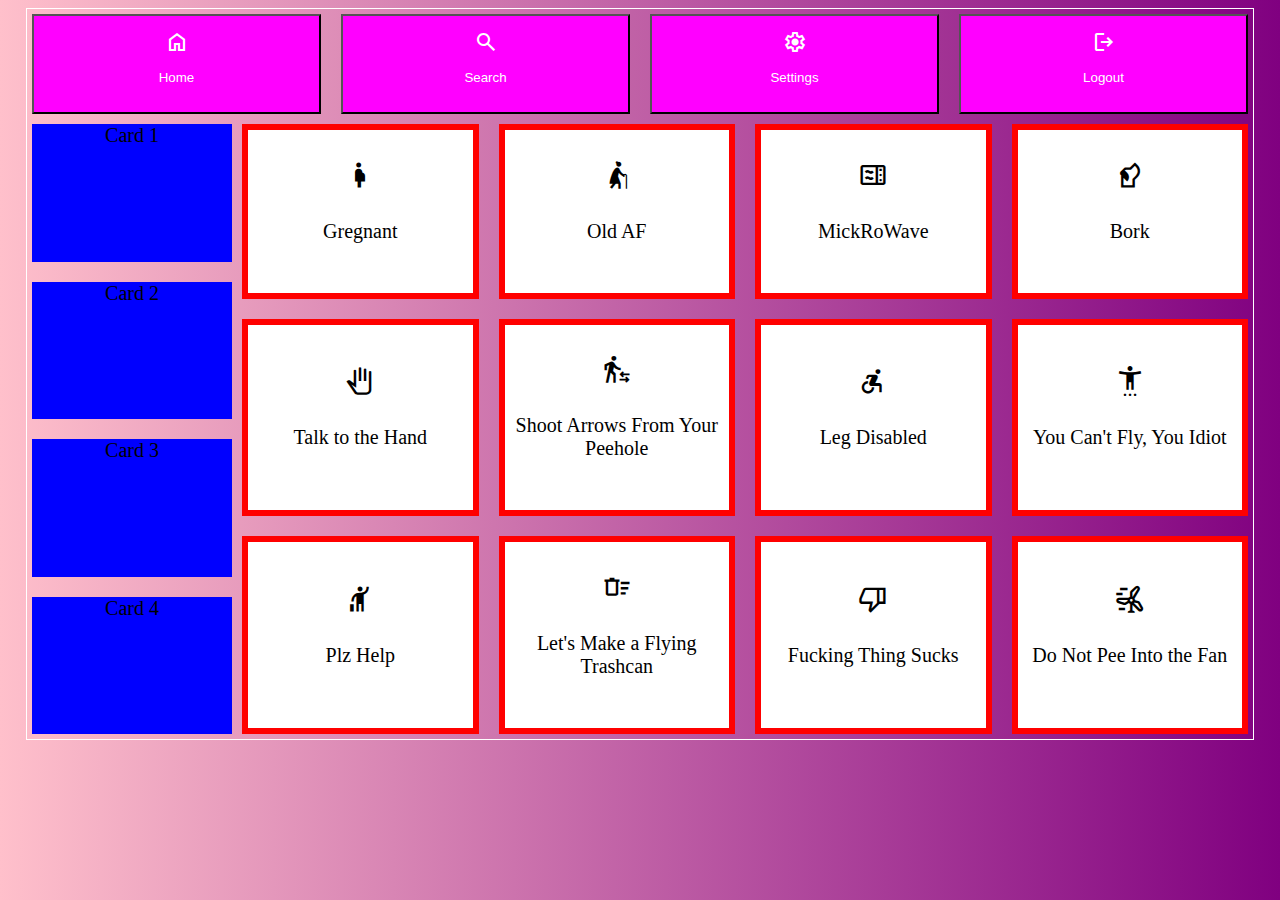
==== index.html @ 44984c44 "Github pages works better if you make the main file index.html fyi" ====
<!DOCTYPE html>
<html lang="en">
<head>
    <meta charset="UTF-8">
    <meta http-equiv="X-UA-Compatible" content="IE=edge">
    <link rel="stylesheet" href="style.css">
    <link href="https://fonts.googleapis.com/css2?family=Material+Symbols+Outlined" rel="stylesheet" />
    <script src="app.js" defer></script>
    <meta name="viewport" content="width=device-width, initial-scale=1.0">
    <title>Document</title>
</head>
<body>
    <div class="wrapper">
        <div class="header">
            <button class="header-button" id="1"><span class="material-symbols-outlined">
                home
                </span><p>Home</p></button>
            <button class="header-button" id="2"><span class="material-symbols-outlined">
                search
                </span><p>Search</p></button>
            <button class="header-button" id="3"><span class="material-symbols-outlined">
                settings
                </span><p>Settings</p></button>
            <button class="header-button" id="4"><span class="material-symbols-outlined">
                logout
                </span><p>Logout</p></button>
        </div>

        <div class="sidebar">
            <div class="sidebar-card">Card 1</div>
            <div class="sidebar-card">Card 2</div>
            <div class="sidebar-card">Card 3</div>
            <div class="sidebar-card">Card 4</div>
        </div>

        <div class="content">
            <div class="content-card"><div class="card-background"><span class="material-symbols-outlined">
                pregnant_woman
                </span><p>Gregnant</p></div></div>
            <div class="content-card"><div class="card-background"><span class="material-symbols-outlined">
                elderly_woman
                </span><p>Old AF</p></div></div>
            <div class="content-card"><div class="card-background"><span class="material-symbols-outlined">
                microwave
                </span><p>MickRoWave</p></div></div>
            <div class="content-card"><div class="card-background"><span class="material-symbols-outlined">
                sound_detection_dog_barking
                </span><p>Bork</p></div></div>
            <div class="content-card"><div class="card-background"><span class="material-symbols-outlined">
                pan_tool
                </span><p>Talk to the Hand</p></div></div>
            <div class="content-card"><div class="card-background"><span class="material-symbols-outlined">
                transfer_within_a_station
                </span><p>Shoot Arrows From Your Peehole</p></div></div>
            <div class="content-card"><div class="card-background"><span class="material-symbols-outlined">
                accessible_forward
                </span><p>Leg Disabled</p></div></div>
            <div class="content-card"><div class="card-background"><span class="material-symbols-outlined">
                settings_accessibility
                </span><p>You Can't Fly, You Idiot</p></div></div>
            <div class="content-card"><div class="card-background"><span class="material-symbols-outlined">
                hail
                </span><p>Plz Help</p></div></div>
            <div class="content-card"><div class="card-background"><span class="material-symbols-outlined">
                delete_sweep
                </span><p>Let's Make a Flying Trashcan</p></div></div>
            <div class="content-card"><div class="card-background"><span class="material-symbols-outlined">
                thumb_down_off
                </span><p>Fucking Thing Sucks</p></div></div>
            <div class="content-card"><div class="card-background"><span class="material-symbols-outlined">
                wind_power
                </span><p>Do Not Pee Into the Fan</p></div></div>
        </div>
</html>
---- style.css ----
:root {
    font-size: 20px;
    background: linear-gradient(to right, pink, purple)
}

body {
    display: grid;
    gap: 10px;
    justify-content: center;
    align-items: center;
}

.wrapper {
    width: 95vw;
    height: 80vh;
    border: 1px solid white;
    display: grid;
    padding: 5px;
    grid-template-areas: 
    "header header header header header"
    "sidebar content content content content"
    "sidebar content content content content"
    "sidebar content content content content"
    ;
    grid-template-rows: 100px auto;
    grid-template-columns: 200px auto;
    gap: 10px;
}

.header {
    grid-area: header;
    display: grid;
    grid-template-columns: repeat(auto-fit, minmax(200px, 1fr));
    gap: 20px;
}

.header-button {
    color: white;
    background-color: fuchsia;
}

.sidebar {
    grid-area: sidebar;
    /* display: flex;
    flex-direction: column;
    justify-content: space-around; */
    display: grid;
    grid-template-columns: 1fr;
    gap: 20px;
}

.sidebar-card {
    background: blue; 
    min-height: 100px;
    text-align: center;
}

.content {
    grid-area: content;
    display: grid;
    grid-template-columns: repeat(auto-fit, minmax(200px, 1fr));
    gap: 20px;
}

.content-card {
    background-color: red;
    display: grid;
    grid-template-columns: 1fr;
}

.card-background {
    background: white;
    margin: 6px;
    display: flex;
    flex-direction: column;
    align-items: center;
    justify-content: center;
}

.card-background > p {
    padding: 5px;
    text-align: center;
}

.card-background > .material-symbols-outlined {
    font-size: 30px;
    padding: 5px;
}

@media (max-width: 900px) {
    .wrapper {
        grid-template-areas: 
        "header header"
        "sidebar sidebar"
        "content content";
        grid-template-columns: auto;
        grid-template-rows: auto;
    }
}

@media (max-width: 700px) {
    .wrapper {
        grid-template-areas: 
        "header"
        "sidebar"
        "content";
        grid-template-columns: auto;
        grid-template-rows: auto;
    }
}
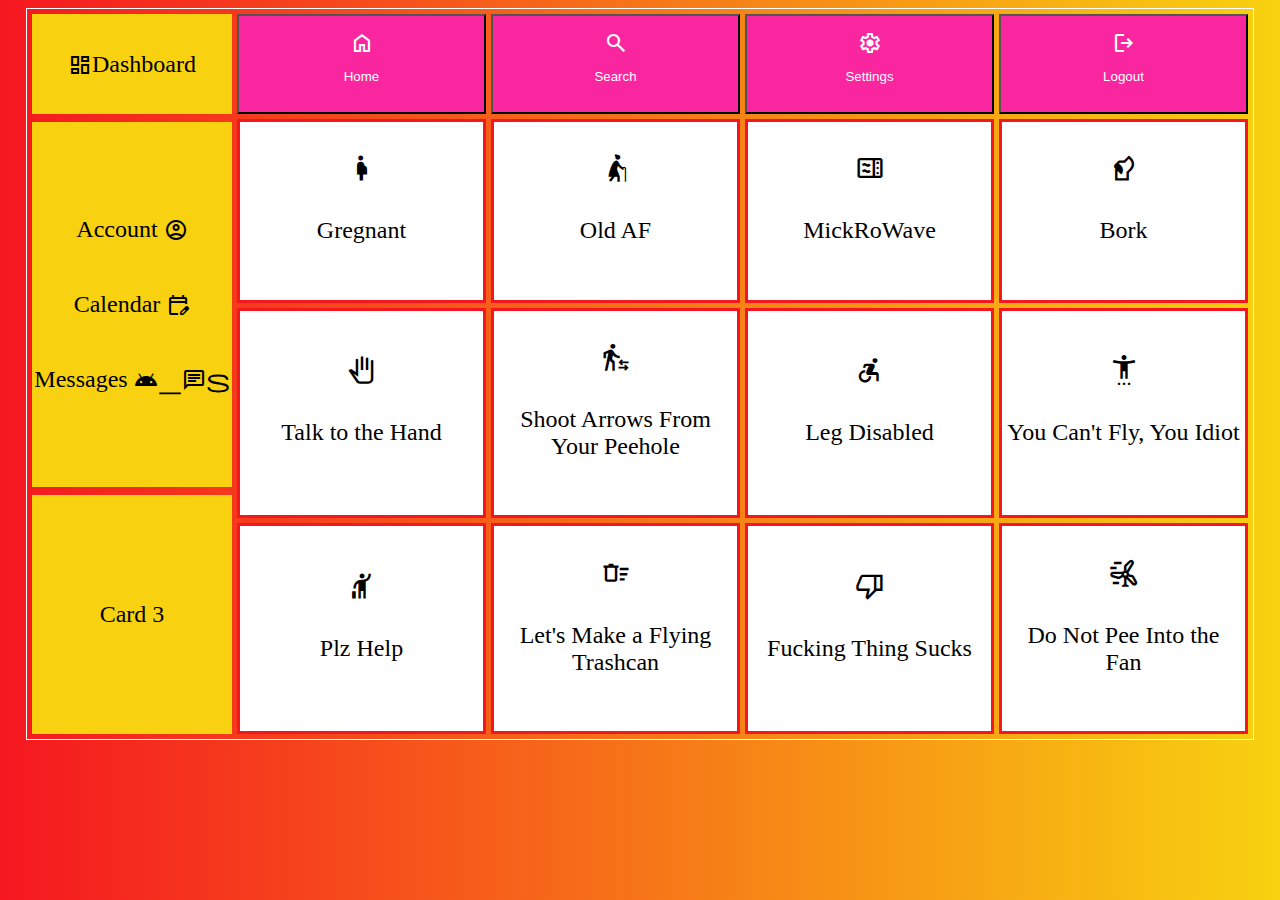
==== commit ded1b113: "aligning text and icons" ====
--- a/index.html
+++ b/index.html
@@ -27,10 +27,20 @@
         </div>
 
         <div class="sidebar">
-            <div class="sidebar-card">Card 1</div>
-            <div class="sidebar-card">Card 2</div>
+            <div class="sidebar-card"><p><span class="material-symbols-outlined">
+                dashboard
+                </span>Dashboard</p></div>
+            <div class="sidebar-card"><p>Account <span class="material-symbols-outlined">
+                account_circle
+                </span></p>
+                <p>Calendar <span class="material-symbols-outlined">
+                    edit_calendar
+                    </span></p>
+                <p>Messages <span class="material-symbols-outlined">
+                    android_messages
+                    </span></p></div>
             <div class="sidebar-card">Card 3</div>
-            <div class="sidebar-card">Card 4</div>
+            
         </div>
 
         <div class="content">
--- a/style.css
+++ b/style.css
@@ -1,9 +1,18 @@
 :root {
-    font-size: 20px;
-    background: linear-gradient(to right, pink, purple)
+    font-size: 24px;
+    --myBlue: #2ff3e0;
+    --myGold: #F8D210;
+    --myPink: #FA26A0;
+    --myRed: #F51720;
+}
+
+.material-symbols-outlined {
+    display: inline-flex;
+    vertical-align: text-bottom;
 }
 
 body {
+    background: linear-gradient(to right, var(--myRed), var(--myGold));
     display: grid;
     gap: 10px;
     justify-content: center;
@@ -12,65 +21,67 @@
 
 .wrapper {
     width: 95vw;
-    height: 80vh;
+    min-height: 80vh;
     border: 1px solid white;
     display: grid;
     padding: 5px;
     grid-template-areas: 
-    "header header header header header"
+    "sidebar header header header header"
     "sidebar content content content content"
     "sidebar content content content content"
     "sidebar content content content content"
     ;
     grid-template-rows: 100px auto;
     grid-template-columns: 200px auto;
-    gap: 10px;
+    gap: 5px;
 }
 
 .header {
     grid-area: header;
     display: grid;
     grid-template-columns: repeat(auto-fit, minmax(200px, 1fr));
-    gap: 20px;
+    gap: 5px;
 }
 
 .header-button {
     color: white;
-    background-color: fuchsia;
+    background-color: var(--myPink);
 }
 
 .sidebar {
     grid-area: sidebar;
-    /* display: flex;
-    flex-direction: column;
-    justify-content: space-around; */
     display: grid;
     grid-template-columns: 1fr;
-    gap: 20px;
+    grid-template-rows: 100px auto;
+    gap: 8px;
 }
 
 .sidebar-card {
-    background: blue; 
+    background: var(--myGold); 
     min-height: 100px;
-    text-align: center;
+    display: flex;
+    flex-direction: column;
+    justify-content: center;
+    align-items: center;
+
 }
 
 .content {
     grid-area: content;
     display: grid;
     grid-template-columns: repeat(auto-fit, minmax(200px, 1fr));
-    gap: 20px;
+    gap: 5px;
 }
 
 .content-card {
-    background-color: red;
+    background-color: var(--myRed);
     display: grid;
     grid-template-columns: 1fr;
 }
 
 .card-background {
     background: white;
-    margin: 6px;
+    margin: 3px;
     display: flex;
     flex-direction: column;
     align-items: center;
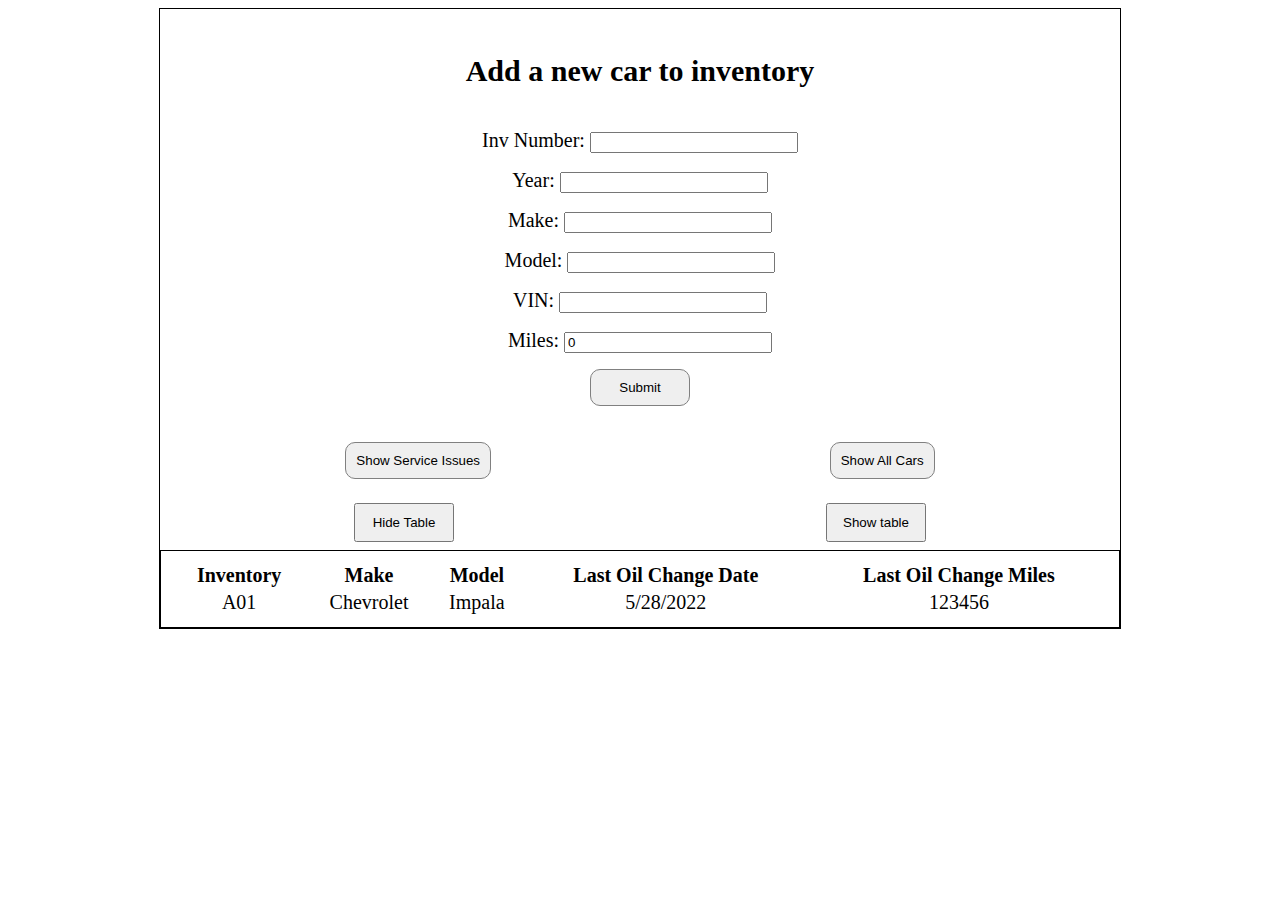
==== commit 77267ebb: "I have no idea what I'm doing" ====
--- a/index.html
+++ b/index.html
@@ -1,84 +1,82 @@
 <!DOCTYPE html>
 <html lang="en">
+
 <head>
     <meta charset="UTF-8">
     <meta http-equiv="X-UA-Compatible" content="IE=edge">
     <link rel="stylesheet" href="style.css">
-    <link href="https://fonts.googleapis.com/css2?family=Material+Symbols+Outlined" rel="stylesheet" />
     <script src="app.js" defer></script>
     <meta name="viewport" content="width=device-width, initial-scale=1.0">
-    <title>Document</title>
+    <title>Testing</title>
 </head>
+
 <body>
+
+
     <div class="wrapper">
-        <div class="header">
-            <button class="header-button" id="1"><span class="material-symbols-outlined">
-                home
-                </span><p>Home</p></button>
-            <button class="header-button" id="2"><span class="material-symbols-outlined">
-                search
-                </span><p>Search</p></button>
-            <button class="header-button" id="3"><span class="material-symbols-outlined">
-                settings
-                </span><p>Settings</p></button>
-            <button class="header-button" id="4"><span class="material-symbols-outlined">
-                logout
-                </span><p>Logout</p></button>
+        <form class="car-adder">
+            <h2>Add a new car to inventory</h2>
+            <span>
+                <label for="inv">Inv Number: </label>
+                <input type="text" name="inv" id="inv">
+            </span>
+            <span>
+                <label for="Year">Year: </label>
+                <input type="number" name="year" id="year">
+            </span>
+            <span>
+                <label for="make">Make: </label>
+                <input type="text" name="make" id="make">
+            </span>
+            <span>
+                <label for="model">Model: </label>
+                <input type="text" name="model" id="model">
+            </span>
+            <span>
+                <label for="vin">VIN: </label>
+                <input type="number" name="vin" id="vin">
+            </span>
+            <span>
+                <label for="miles">Miles: </label>
+                <input type="number" name="miles" id="miles" value="0">
+            </span>
+            <button type="submit" class="car-adder-submit">Submit</button>
+        </form>
+        <div class="display-buttons">
+            <button class="show-service">Show Service Issues</button>
+            <button class="show-inventory">Show All Cars</button>
         </div>
+        <div class="display-cars"></div>
 
-        <div class="sidebar">
-            <div class="sidebar-card"><p><span class="material-symbols-outlined">
-                dashboard
-                </span>Dashboard</p></div>
-            <div class="sidebar-card"><p>Account <span class="material-symbols-outlined">
-                account_circle
-                </span></p>
-                <p>Calendar <span class="material-symbols-outlined">
-                    edit_calendar
-                    </span></p>
-                <p>Messages <span class="material-symbols-outlined">
-                    android_messages
-                    </span></p></div>
-            <div class="sidebar-card">Card 3</div>
-            
-        </div>
+        <span class="table-buttons">
+            <button class="hide-table">Hide Table</button>
+            <button class="show-table">Show table</button>
+        </span>
 
-        <div class="content">
-            <div class="content-card"><div class="card-background"><span class="material-symbols-outlined">
-                pregnant_woman
-                </span><p>Gregnant</p></div></div>
-            <div class="content-card"><div class="card-background"><span class="material-symbols-outlined">
-                elderly_woman
-                </span><p>Old AF</p></div></div>
-            <div class="content-card"><div class="card-background"><span class="material-symbols-outlined">
-                microwave
-                </span><p>MickRoWave</p></div></div>
-            <div class="content-card"><div class="card-background"><span class="material-symbols-outlined">
-                sound_detection_dog_barking
-                </span><p>Bork</p></div></div>
-            <div class="content-card"><div class="card-background"><span class="material-symbols-outlined">
-                pan_tool
-                </span><p>Talk to the Hand</p></div></div>
-            <div class="content-card"><div class="card-background"><span class="material-symbols-outlined">
-                transfer_within_a_station
-                </span><p>Shoot Arrows From Your Peehole</p></div></div>
-            <div class="content-card"><div class="card-background"><span class="material-symbols-outlined">
-                accessible_forward
-                </span><p>Leg Disabled</p></div></div>
-            <div class="content-card"><div class="card-background"><span class="material-symbols-outlined">
-                settings_accessibility
-                </span><p>You Can't Fly, You Idiot</p></div></div>
-            <div class="content-card"><div class="card-background"><span class="material-symbols-outlined">
-                hail
-                </span><p>Plz Help</p></div></div>
-            <div class="content-card"><div class="card-background"><span class="material-symbols-outlined">
-                delete_sweep
-                </span><p>Let's Make a Flying Trashcan</p></div></div>
-            <div class="content-card"><div class="card-background"><span class="material-symbols-outlined">
-                thumb_down_off
-                </span><p>Fucking Thing Sucks</p></div></div>
-            <div class="content-card"><div class="card-background"><span class="material-symbols-outlined">
-                wind_power
-                </span><p>Do Not Pee Into the Fan</p></div></div>
-        </div>
+        <table class="oilTable">
+
+            <tr>
+                <th>Inventory</th>
+                <th>Make</th>
+                <th>Model</th>
+                <th>Last Oil Change Date</th>
+                <th>Last Oil Change Miles</th>
+
+            </tr>
+
+            <tr>
+                <td>A01</td>
+                <td>Chevrolet</td>
+                <td>Impala</td>
+                <td>5/28/2022</td>
+                <td>123456</td>
+
+            </tr>
+
+        </table>
+    </div>
+
+
+</body>
+
 </html>--- a/style.css
+++ b/style.css
@@ -1,121 +1,109 @@
 :root {
-    font-size: 24px;
-    --myBlue: #2ff3e0;
-    --myGold: #F8D210;
-    --myPink: #FA26A0;
-    --myRed: #F51720;
-}
-
-.material-symbols-outlined {
-    display: inline-flex;
-    vertical-align: text-bottom;
+    font-size: 20px;
 }
 
 body {
-    background: linear-gradient(to right, var(--myRed), var(--myGold));
-    display: grid;
-    gap: 10px;
-    justify-content: center;
-    align-items: center;
-}
-
-.wrapper {
-    width: 95vw;
-    min-height: 80vh;
-    border: 1px solid white;
-    display: grid;
-    padding: 5px;
-    grid-template-areas: 
-    "sidebar header header header header"
-    "sidebar content content content content"
-    "sidebar content content content content"
-    "sidebar content content content content"
-    ;
-    grid-template-rows: 100px auto;
-    grid-template-columns: 200px auto;
-    gap: 5px;
-}
-
-.header {
-    grid-area: header;
-    display: grid;
-    grid-template-columns: repeat(auto-fit, minmax(200px, 1fr));
-    gap: 5px;
-}
-
-.header-button {
-    color: white;
-    background-color: var(--myPink);
-}
-
-.sidebar {
-    grid-area: sidebar;
-    display: grid;
-    grid-template-columns: 1fr;
-    grid-template-rows: 100px auto;
-    gap: 8px;
-}
-
-.sidebar-card {
-    background: var(--myGold); 
-    min-height: 100px;
-    display: flex;
-    flex-direction: column;
-    justify-content: center;
-    align-items: center;
-
-}
-
-.content {
-    grid-area: content;
-    display: grid;
-    grid-template-columns: repeat(auto-fit, minmax(200px, 1fr));
-    gap: 5px;
-}
-
-.content-card {
-    background-color: var(--myRed);
     display: grid;
     grid-template-columns: 1fr;
 }
 
-.card-background {
-    background: white;
-    margin: 3px;
+
+.wrapper {
+    justify-self: center;
+    width: 75vw;
+    height: auto;
+    display: grid;
+    grid-template-columns: 1fr;
+    align-items: center;
+    justify-content: center;
+    border: 1px solid black;
+}
+
+.car-adder {
+    display: grid;
+    grid-template-columns: 1fr;
+    padding: 20px;
+    gap: 16px;
+    align-content: center;
+    justify-items: center;
+}
+
+.car-adder-submit {
+    border: 1px solid grey;
+    border-radius: 10px;
+    padding: 10px;
+}
+
+input {
+    width: 200px;
+}
+
+form>button {
+    width: 100px;
+    padding: 10px;
+}
+
+.display-buttons {
     display: flex;
-    flex-direction: column;
+    justify-content: space-around;
+    padding: 16px;
+}
+
+.display-buttons>button {
+    padding: 10px;
+    border: 1px solid grey;
+    border-radius: 10px;
+}
+
+button:hover {
+    background: aqua;
+    color: white;
+}
+
+.display-cars {
+    display: grid;
+    grid-template-columns: repeat(auto-fit, minmax(250px, 1fr));
     align-items: center;
     justify-content: center;
 }
 
-.card-background > p {
-    padding: 5px;
-    text-align: center;
+
+.carCard {
+    outline: 2px solid blue;
+    border-radius: 10px;
+    background: linear-gradient(to right, white, aqua);
+    display: grid;
+    grid-template-columns: 1fr;
+    justify-items: center;
+    padding: 10px;
+    margin: 10px;
 }
 
-.card-background > .material-symbols-outlined {
-    font-size: 30px;
-    padding: 5px;
+.table-buttons {
+    display: flex;
+    justify-content: space-around;
+    padding: 8px;
+    border-radius: 10px;
 }
 
-@media (max-width: 900px) {
-    .wrapper {
-        grid-template-areas: 
-        "header header"
-        "sidebar sidebar"
-        "content content";
-        grid-template-columns: auto;
-        grid-template-rows: auto;
-    }
+.hide-table {
+    width: 100px;
+    padding: 10px;
 }
 
-@media (max-width: 700px) {
-    .wrapper {
-        grid-template-areas: 
-        "header"
-        "sidebar"
-        "content";
-        grid-template-columns: auto;
-        grid-template-rows: auto;
-    }
+.show-table {
+    width: 100px;
+    padding: 10px;
+}
+
+table.oilTable {
+    align-self: center;
+    text-align: center;
+    padding: 10px;
+    border: 1px solid black;
+    width: 75vw;
+}
+
+table.oilTable.hidden {
+    opacity: 0;
 }